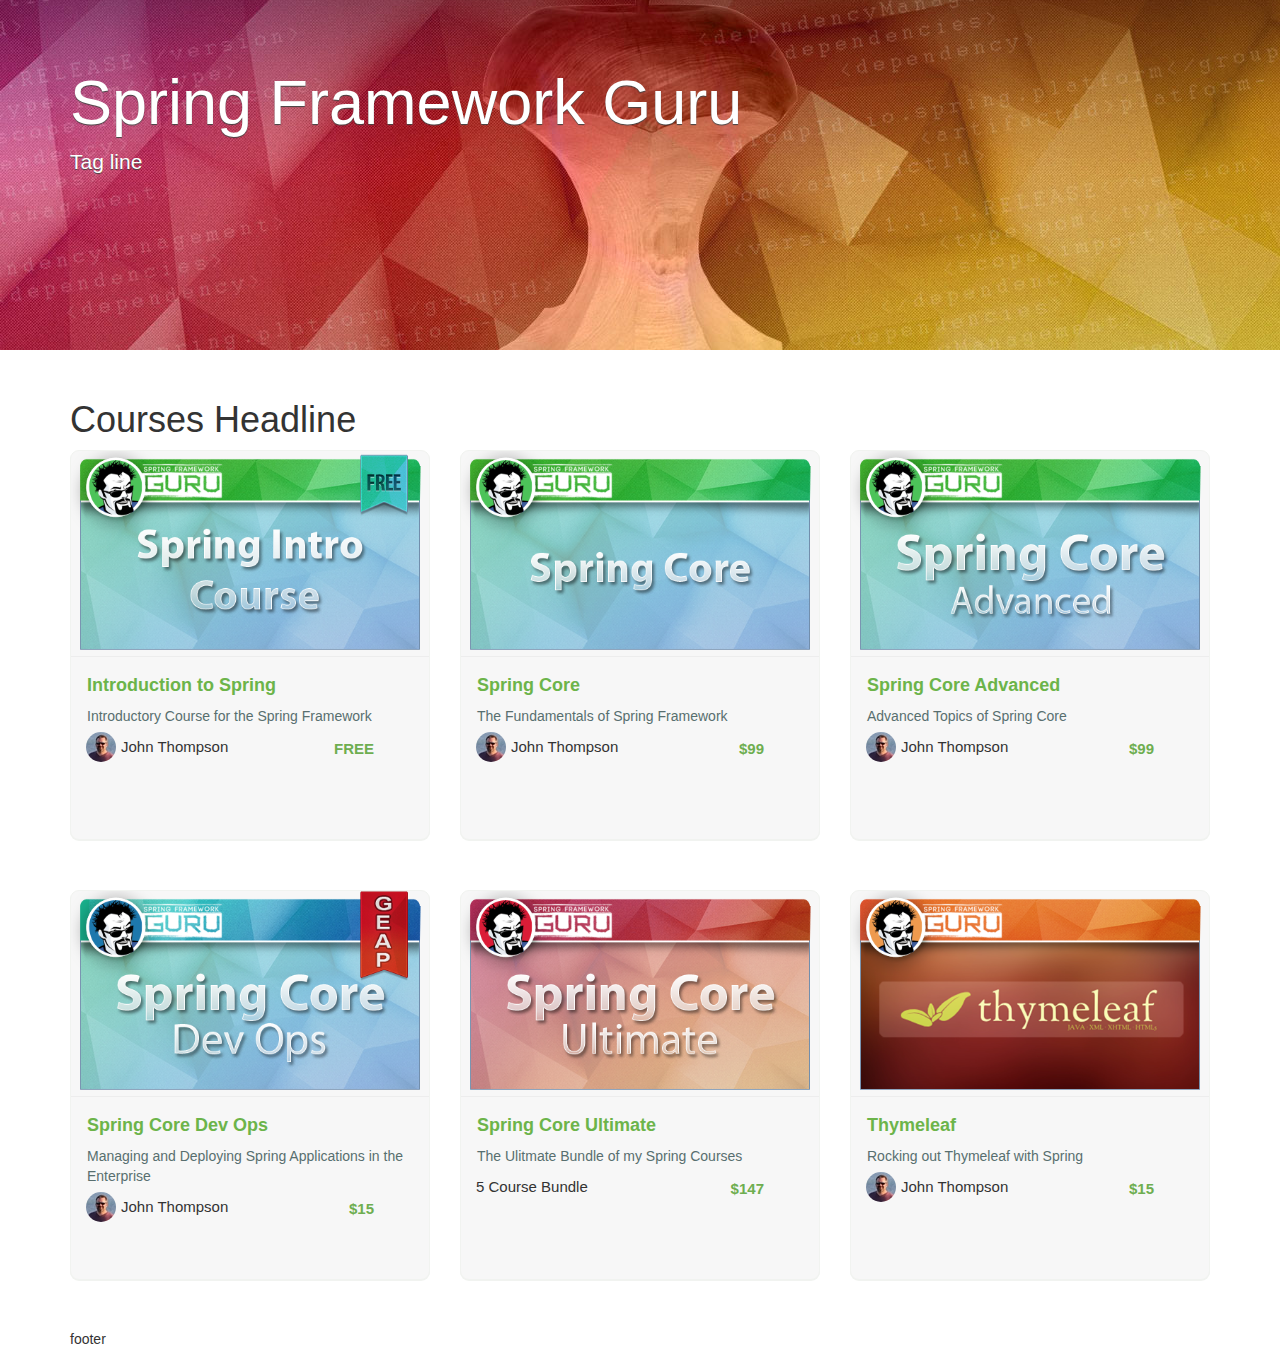
==== src/main/resources/templates/index.html @ 8985f818 "Merge 6677643a307c8cbe610aeeb23b189396ab380aef into 6b598aa19640e402125a28e694f040c9aab4ed5d" ====
<!DOCTYPE html>
<html lang="en" xmlns:th="http://www.thymeleaf.org">
<head>
    <meta charset="UTF-8"/>
    <title th:text="#{index.page.title}">Page Title</title>

    <link href="../static/css/bootstrap-3.3.4-dist/css/bootstrap.min.css" rel="stylesheet" media="screen"
          th:href="@{/css/bootstrap-3.3.4-dist/css/bootstrap.min.css}"/>

    <script src="../static/js/jquery-2.1.4.min.js"
            th:src="@{/js/jquery-2.1.4.min.js}"></script>

    <link th:href="@{/css/custom.css}" rel="stylesheet" media="screen"/>

    <style th:remove="all">
        .jumbotron {
            background: url('../static/images/SpringCoreJumbotron.jpg') no-repeat center center;
            height: 350px;
            color: white;
            text-shadow: #444 0 1px 1px;
        }

        body {
            color: #2b3636;
            font-family: "Proxima";
        }

        body {
            color: #333;
            font-family: "Helvetica Neue", Helvetica, Arial, sans-serif;
            font-size: 14px;
            line-height: 1.42857;
        }

        .row {
            margin-left: -15px;
            margin-right: -15px;
        }

        *::before, *::after {
            box-sizing: border-box;
        }

        *::before, *::after {
            box-sizing: border-box;
        }

        .view-directory .course-listing {
            background-color: rgba(255, 255, 255, 0.7);
        }

        .course-listing {
            background-color: #f7f7f7;
            border: 1px solid #f1f3f0;
            border-radius: 9px;
            box-shadow: 0 1px #f1f3f0;
            cursor: pointer;
            height: 390px;
            margin-bottom: 50px;
            padding: 0;
        }

        * {
            box-sizing: border-box;
        }

        .course-listing .course-box-image-container {
            max-height: 208px;
            overflow: hidden;
        }

        .course-listing .course-box-image-container .course-box-image {
            border-bottom: 1px solid #ededed;
            border-top-left-radius: 9px;
            border-top-right-radius: 9px;
            display: block;
            margin: auto;
            width: 100%;
        }

        img {
            vertical-align: middle;
        }

        img {
            border: 0 none;
        }

        .course-listing .course-listing-title {
            color: #6cb44a;
            font-size: 18px;
            font-weight: bold;
            line-height: 25px;
            max-height: 70px;
            overflow: hidden;
            padding: 16px 16px 4px;
        }

        .course-listing .course-listing-subtitle {
            color: #586f6f;
            font-size: 14px;
            font-weight: 200;
            max-height: 65px;
            overflow: hidden;
            padding: 5px 16px;
        }

        .course-listing .course-listing-extra-info .course-price {
            color: #6eae50 !important;
            font-size: 15px;
            font-weight: bold;
            line-height: 34px;
            padding-right: 10px;
            text-align: right;
        }

        .course-listing .course-listing-extra-info .course-author-name {
            font-size: 15px;
            font-weight: 200;
            line-height: 30px;
            max-height: 30px;
            overflow: hidden;
            padding-left: 5px;
        }

        .course-listing .course-listing-extra-info .course-bundle {
            font-size: 15px;
            font-weight: 200;
            line-height: 30px;
        }
    </style>

</head>
<body>
<div class="jumbotron" th:replace="fragments/jumbotron :: jumbotron">
    <div class="container">
        <h1>Spring Framework Guru</h1>
        <p class="lead" th:text="#{index.courses.tagline}">Tag line</p>
    </div>
</div>

<div class="container">
    <div class="row">
        <div class="col-md-12">
            <h1 th:text="#{index.courses.headline}">Courses Headline</h1>
        </div>
    </div>

    <div class="row course-list list">
        <div class='row course-list list'>
            <div th:each="product,it : ${products}">
                <div th:if="${(it.count gt 0 and it.count lt 4)}">
                    <div th:replace="fragments/productdiv :: productdiv">

                    </div>
                </div>
            </div>
        </div>
    </div>

    <div class="row course-list list">
        <div class='row course-list list'>
            <div th:each="product,it : ${products}">
                <div th:if="${(it.count gt 3 and it.count lt 7)}">
                    <div th:replace="fragments/productdiv :: productdiv">

                    </div>
                </div>
            </div>
        </div>
    </div>

    <div class="row course-list list" th:remove="all">
        <div class="col-md-4">
            <div class="course-listing">
                <div class="row">
                    <a href="product.html" th:href="@{/product/1}">
                        <div class="col-lg-12">
                            <div class="course-box-image-container">
                                <img role="presentation"
                                     src="../static/images/SpringIntroThumb.png"
                                     th:src="@{images/SpringIntroThumb.png}"
                                     class="course-box-image"/>
                            </div>
                            <div class="course-listing-title">
                                Introduction to Spring
                            </div>
                            <div class="course-listing-subtitle">
                                Introductory Course for the Spring Framework
                            </div>
                        </div>
                    </a>
                </div>
                <div class="row course-listing-extra-info col-xs-12">
                    <div class="col-xs-8">
                        <img align="left" alt="John Thompson"
                             src="../static/images/instructor_jt.jpg"
                             th:src="@{images/instructor_jt.jpg}"
                             class="img-circle"/>
                        <div class="small course-author-name">
                            John Thompson
                        </div>
                    </div>
                    <div class="col-xs-4">
                        <div class="small course-price">
                            FREE
                        </div>
                    </div>
                </div>
            </div>
        </div>
        <div class="col-md-4">
            <div class="course-listing">
                <div class="row">
                    <a data-role="course-box-link" href="product.html" th:href="@{/product/4}">
                        <div class="col-lg-12">
                            <div class="course-box-image-container">
                                <img role="presentation"
                                     src="../static/images/SpringCoreThumb.png"
                                     th:src="@{images/SpringCoreThumb.png}"
                                     class="course-box-image"/>
                            </div>
                            <div class="course-listing-title">
                                Spring Core
                            </div>
                            <div class="course-listing-subtitle">
                                The Fundamentals of Spring Framework
                            </div>
                        </div>
                    </a>
                </div>
                <div class="row course-listing-extra-info col-xs-12">
                    <div class="col-xs-8">
                        <img align="left" alt="John Thompson"
                             src="../static/images/instructor_jt.jpg"
                             th:src="@{images/instructor_jt.jpg}"
                             class="img-circle"/>
                        <div class="small course-author-name">
                            John Thompson
                        </div>
                    </div>
                    <div class="col-xs-4">
                        <div class="small course-price">
                            $99
                        </div>
                    </div>
                </div>
            </div>
        </div>
        <div class="col-md-4">
            <div class="course-listing">
                <div class="row">
                    <a data-role="course-box-link" href="product.html" th:href="@{/product/5}">
                        <div class="col-lg-12">
                            <div class="course-box-image-container">
                                <img role="presentation"
                                     src="../static/images/SpringCoreAdvancedThumb.png"
                                     th:src="@{images/SpringCoreAdvancedThumb.png}"
                                     class="course-box-image"/>
                            </div>
                            <div class="course-listing-title">
                                Spring Core Advanced
                            </div>
                            <div class="course-listing-subtitle">
                                Advanced Topics of Spring Core
                            </div>
                        </div>
                    </a>
                </div>
                <div class="row course-listing-extra-info col-xs-12">
                    <div class="col-xs-8">
                        <img align="left" alt="John Thompson"
                             src="../static/images/instructor_jt.jpg"
                             th:src="@{images/instructor_jt.jpg}"
                             class="img-circle"/>
                        <div class="small course-author-name">
                            John Thompson
                        </div>
                    </div>
                    <div class="col-xs-4">
                        <div class="small course-price">
                            $99
                        </div>
                    </div>
                </div>
            </div>
        </div>
    </div>

    <div class="row course-list list" th:remove="all">
        <div class="col-md-4">
            <div class="course-listing">
                <div class="row">
                    <a data-role="course-box-link" href="product.html" th:href="@{/product/6}">
                        <div class="col-lg-12">
                            <div class="course-box-image-container">
                                <img role="presentation"
                                     src="../static/images/SpringCoreDevOpsThumb.png"
                                     th:src="@{images/SpringCoreDevOpsThumb.png}"
                                     class="course-box-image"/>
                            </div>
                            <div class="course-listing-title">
                                Spring Core Dev Ops
                            </div>
                            <div class="course-listing-subtitle">
                                Managing and Deploying Spring Applications in the Enterprise
                            </div>
                        </div>
                    </a>
                </div>
                <div class="row course-listing-extra-info col-xs-12">
                    <div class="col-xs-8">
                        <img align="left" alt="John Thompson"
                             src="../static/images/instructor_jt.jpg"
                             th:src="@{images/instructor_jt.jpg}"
                             class="img-circle"/>
                        <div class="small course-author-name">
                            John Thompson
                        </div>

                    </div>
                    <div class="col-xs-4">
                        <div class="small course-price">
                            $15
                        </div>
                    </div>
                </div>
            </div>
        </div>
        <div class="col-md-4">
            <div class="course-listing">
                <div class="row">
                    <a data-role="course-box-link" href="product.html" th:href="@{/product/2}">
                        <div class="col-lg-12">
                            <div class="course-box-image-container">
                                <img role="presentation"
                                     src="../static/images/SpringCoreUltimateThumb.png"
                                     th:src="@{images/SpringCoreUltimateThumb.png}"
                                     class="course-box-image"/>
                            </div>
                            <div class="course-listing-title">
                                Spring Core Ultimate
                            </div>
                            <div class="course-listing-subtitle">
                                The Ulitmate Bundle of my Spring Courses
                            </div>
                        </div>
                    </a>
                </div>
                <div class="row course-listing-extra-info col-xs-12">
                    <div class="col-xs-8">
                        <div class="small course-bundle">
                            5 Course Bundle
                        </div>
                    </div>
                    <div class="col-xs-4">
                        <div class="small course-price">
                            $147
                        </div>
                    </div>
                </div>
            </div>
        </div>
        <div class="col-md-4">
            <div class="course-listing">
                <div class="row">
                    <a data-role="course-box-link" href="product.html" th:href="@{/product/3}">
                        <div class="col-lg-12">
                            <div class="course-box-image-container">
                                <img role="presentation"
                                     src="../static/images/ThymeleafThumb.png"
                                     th:src="@{images/ThymeleafThumb.png}"
                                     class="course-box-image"/>
                            </div>
                            <div class="course-listing-title">
                                Thymeleaf
                            </div>
                            <div class="course-listing-subtitle">
                                Rocking out Thymeleaf with Spring
                            </div>
                        </div>
                    </a>
                </div>
                <div class="row course-listing-extra-info col-xs-12">
                    <div class="col-xs-8">
                        <img align="left" alt="John Thompson"
                             src="../static/images/instructor_jt.jpg"
                             th:src="@{images/instructor_jt.jpg}"
                             class="img-circle"/>
                        <div class="small course-author-name">
                            John Thompson
                        </div>

                    </div>
                    <div class="col-xs-4">
                        <div class="small course-price">
                            $15
                        </div>
                    </div>
                </div>
            </div>
        </div>
    </div>
</div>

<div class="container" th:replace="fragments/footer :: footer">
    <p>footer</p>
</div>

</body>
</html>
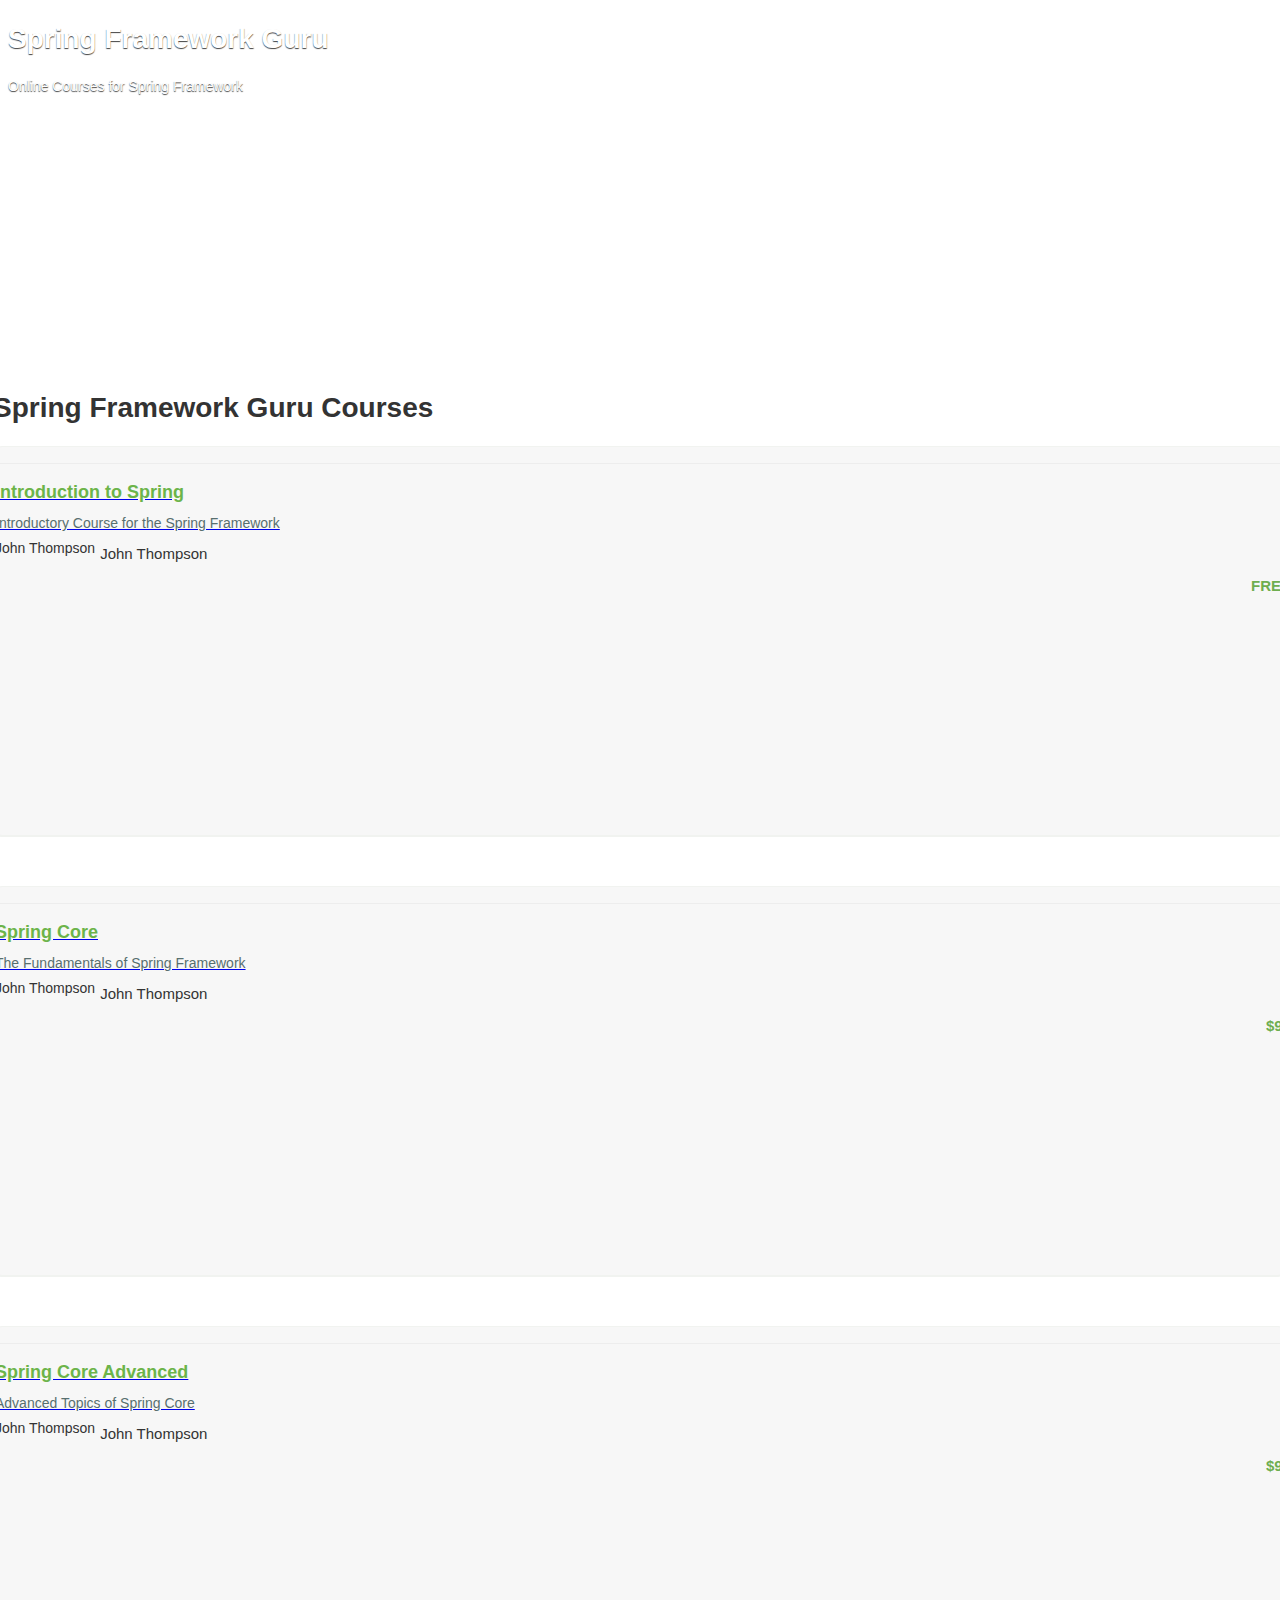
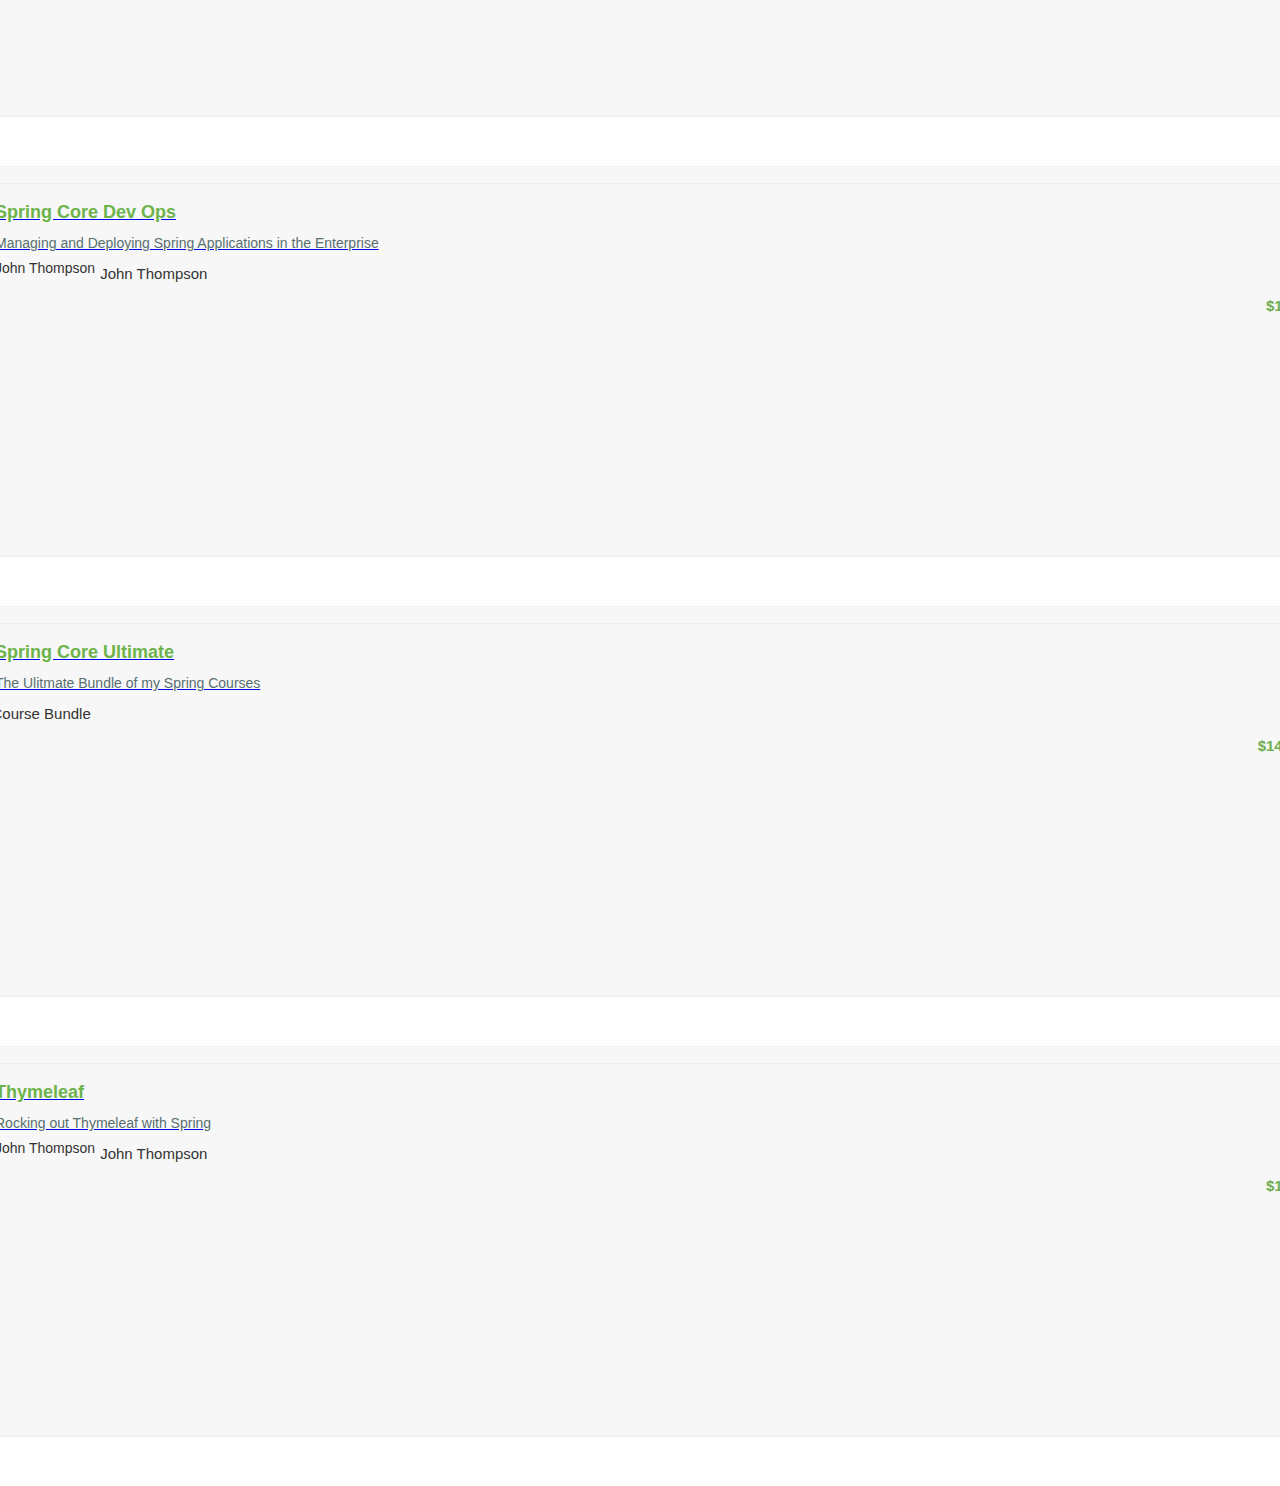
==== commit 42971403: "Merge f63d2623e8baee56db944c7fce75b05e0c2896db into 6b598aa19640e402125a28e694f040c9aab4ed5d" ====
--- a/src/main/resources/templates/index.html
+++ b/src/main/resources/templates/index.html
@@ -2,19 +2,15 @@
 <html lang="en" xmlns:th="http://www.thymeleaf.org">
 <head>
     <meta charset="UTF-8"/>
-    <title th:text="#{index.page.title}">Page Title</title>
-
-    <link href="../static/css/bootstrap-3.3.4-dist/css/bootstrap.min.css" rel="stylesheet" media="screen"
-          th:href="@{/css/bootstrap-3.3.4-dist/css/bootstrap.min.css}"/>
-
-    <script src="../static/js/jquery-2.1.4.min.js"
-            th:src="@{/js/jquery-2.1.4.min.js}"></script>
-
-    <link th:href="@{/css/custom.css}" rel="stylesheet" media="screen"/>
-
-    <style th:remove="all">
+    <title>Spring Framework Guru Courses</title>
+
+    <link href="http://cdn.jsdelivr.net/webjars/bootstrap/3.3.4/css/bootstrap.min.css" rel="stylesheet" media="screen"/>
+
+    <script src="http://cdn.jsdelivr.net/webjars/jquery/2.1.4/jquery.min.js"></script>
+
+    <style>
         .jumbotron {
-            background: url('../static/images/SpringCoreJumbotron.jpg') no-repeat center center;
+            background: url('https://d2vvqscadf4c1f.cloudfront.net/rGIBmJUAT46UuLPwXo3K_Fedora_Core_Ultimate2.jpg') no-repeat center center;
             height: 350px;
             color: white;
             text-shadow: #444 0 1px 1px;
@@ -132,171 +128,140 @@
 
 </head>
 <body>
-<div class="jumbotron" th:replace="fragments/jumbotron :: jumbotron">
+<div class="jumbotron">
     <div class="container">
         <h1>Spring Framework Guru</h1>
-        <p class="lead" th:text="#{index.courses.tagline}">Tag line</p>
+        <p class="lead">Online Courses for Spring Framework</p>
     </div>
 </div>
 
 <div class="container">
     <div class="row">
         <div class="col-md-12">
-            <h1 th:text="#{index.courses.headline}">Courses Headline</h1>
+            <h1>Spring Framework Guru Courses</h1>
         </div>
     </div>
 
     <div class="row course-list list">
-        <div class='row course-list list'>
-            <div th:each="product,it : ${products}">
-                <div th:if="${(it.count gt 0 and it.count lt 4)}">
-                    <div th:replace="fragments/productdiv :: productdiv">
-
+        <div class="col-md-4">
+            <div class="course-listing">
+                <div class="row">
+                    <a href="product.html">
+                        <div class="col-lg-12">
+                            <div class="course-box-image-container">
+                                <img role="presentation"
+                                     src="//d6xfpzo6h49n1.cloudfront.net/BXwTFNXDD4SjVt6H78-It1YgNj8=/fit-in/705x0/https://d2vvqscadf4c1f.cloudfront.net/scgeIJ9wRGGNWvK0jAld_ThumbFREE_01.png"
+                                     class="course-box-image"/>
+                            </div>
+                            <div class="course-listing-title">
+                                Introduction to Spring
+                            </div>
+                            <div class="course-listing-subtitle">
+                                Introductory Course for the Spring Framework
+                            </div>
+                        </div>
+                    </a>
+                </div>
+                <div class="row course-listing-extra-info col-xs-12">
+                    <div class="col-xs-8">
+                        <img align="left" alt="John Thompson"
+                             src="//d6xfpzo6h49n1.cloudfront.net/aIKHFbsYXBCe0wY0jwCIdITOB5k=/30x30/https://d2vvqscadf4c1f.cloudfront.net/uZC7XjnzTMyJJeq5hShi_IMG_2800square.jpg"
+                             class="img-circle"/>
+                        <div class="small course-author-name">
+                            John Thompson
+                        </div>
+                    </div>
+                    <div class="col-xs-4">
+                        <div class="small course-price">
+                            FREE
+                        </div>
+                    </div>
+                </div>
+            </div>
+        </div>
+        <div class="col-md-4">
+            <div class="course-listing">
+                <div class="row">
+                    <a data-role="course-box-link" href="product.html">
+                        <div class="col-lg-12">
+                            <div class="course-box-image-container">
+                                <img role="presentation"
+                                     src="//d6xfpzo6h49n1.cloudfront.net/xmIEDF_cDxZz4E2mLiV5N52_yPo=/fit-in/705x0/https://d2vvqscadf4c1f.cloudfront.net/YnsFJMclS5aYmtiAMSX0_ThumbSPRINcore.png"
+                                     class="course-box-image"/>
+                            </div>
+                            <div class="course-listing-title">
+                                Spring Core
+                            </div>
+                            <div class="course-listing-subtitle">
+                                The Fundamentals of Spring Framework
+                            </div>
+                        </div>
+                    </a>
+                </div>
+                <div class="row course-listing-extra-info col-xs-12">
+                    <div class="col-xs-8">
+                        <img align="left" alt="John Thompson"
+                             src="//d6xfpzo6h49n1.cloudfront.net/aIKHFbsYXBCe0wY0jwCIdITOB5k=/30x30/https://d2vvqscadf4c1f.cloudfront.net/uZC7XjnzTMyJJeq5hShi_IMG_2800square.jpg"
+                             class="img-circle"/>
+                        <div class="small course-author-name">
+                            John Thompson
+                        </div>
+                    </div>
+                    <div class="col-xs-4">
+                        <div class="small course-price">
+                            $99
+                        </div>
+                    </div>
+                </div>
+            </div>
+        </div>
+        <div class="col-md-4">
+            <div class="course-listing">
+                <div class="row">
+                    <a data-role="course-box-link" href="product.html">
+                        <div class="col-lg-12">
+                            <div class="course-box-image-container">
+                                <img role="presentation"
+                                     src="//d6xfpzo6h49n1.cloudfront.net/VcMKL8A-nGdHEgrHRy5bPuqFhtU=/fit-in/705x0/https://d2vvqscadf4c1f.cloudfront.net/fMahox0zTOW4gYkMMjmN_ThumbSPRINcoreAdv.png"
+                                     class="course-box-image"/>
+                            </div>
+                            <div class="course-listing-title">
+                                Spring Core Advanced
+                            </div>
+                            <div class="course-listing-subtitle">
+                                Advanced Topics of Spring Core
+                            </div>
+                        </div>
+                    </a>
+                </div>
+                <div class="row course-listing-extra-info col-xs-12">
+                    <div class="col-xs-8">
+                        <img align="left" alt="John Thompson"
+                             src="//d6xfpzo6h49n1.cloudfront.net/aIKHFbsYXBCe0wY0jwCIdITOB5k=/30x30/https://d2vvqscadf4c1f.cloudfront.net/uZC7XjnzTMyJJeq5hShi_IMG_2800square.jpg"
+                             class="img-circle"/>
+                        <div class="small course-author-name">
+                            John Thompson
+                        </div>
+                    </div>
+                    <div class="col-xs-4">
+                        <div class="small course-price">
+                            $99
+                        </div>
                     </div>
                 </div>
             </div>
         </div>
     </div>
 
-    <div class="row course-list list">
-        <div class='row course-list list'>
-            <div th:each="product,it : ${products}">
-                <div th:if="${(it.count gt 3 and it.count lt 7)}">
-                    <div th:replace="fragments/productdiv :: productdiv">
-
-                    </div>
-                </div>
-            </div>
-        </div>
-    </div>
-
-    <div class="row course-list list" th:remove="all">
-        <div class="col-md-4">
-            <div class="course-listing">
-                <div class="row">
-                    <a href="product.html" th:href="@{/product/1}">
-                        <div class="col-lg-12">
-                            <div class="course-box-image-container">
-                                <img role="presentation"
-                                     src="../static/images/SpringIntroThumb.png"
-                                     th:src="@{images/SpringIntroThumb.png}"
-                                     class="course-box-image"/>
-                            </div>
-                            <div class="course-listing-title">
-                                Introduction to Spring
-                            </div>
-                            <div class="course-listing-subtitle">
-                                Introductory Course for the Spring Framework
-                            </div>
-                        </div>
-                    </a>
-                </div>
-                <div class="row course-listing-extra-info col-xs-12">
-                    <div class="col-xs-8">
-                        <img align="left" alt="John Thompson"
-                             src="../static/images/instructor_jt.jpg"
-                             th:src="@{images/instructor_jt.jpg}"
-                             class="img-circle"/>
-                        <div class="small course-author-name">
-                            John Thompson
-                        </div>
-                    </div>
-                    <div class="col-xs-4">
-                        <div class="small course-price">
-                            FREE
-                        </div>
-                    </div>
-                </div>
-            </div>
-        </div>
-        <div class="col-md-4">
-            <div class="course-listing">
-                <div class="row">
-                    <a data-role="course-box-link" href="product.html" th:href="@{/product/4}">
-                        <div class="col-lg-12">
-                            <div class="course-box-image-container">
-                                <img role="presentation"
-                                     src="../static/images/SpringCoreThumb.png"
-                                     th:src="@{images/SpringCoreThumb.png}"
-                                     class="course-box-image"/>
-                            </div>
-                            <div class="course-listing-title">
-                                Spring Core
-                            </div>
-                            <div class="course-listing-subtitle">
-                                The Fundamentals of Spring Framework
-                            </div>
-                        </div>
-                    </a>
-                </div>
-                <div class="row course-listing-extra-info col-xs-12">
-                    <div class="col-xs-8">
-                        <img align="left" alt="John Thompson"
-                             src="../static/images/instructor_jt.jpg"
-                             th:src="@{images/instructor_jt.jpg}"
-                             class="img-circle"/>
-                        <div class="small course-author-name">
-                            John Thompson
-                        </div>
-                    </div>
-                    <div class="col-xs-4">
-                        <div class="small course-price">
-                            $99
-                        </div>
-                    </div>
-                </div>
-            </div>
-        </div>
-        <div class="col-md-4">
-            <div class="course-listing">
-                <div class="row">
-                    <a data-role="course-box-link" href="product.html" th:href="@{/product/5}">
-                        <div class="col-lg-12">
-                            <div class="course-box-image-container">
-                                <img role="presentation"
-                                     src="../static/images/SpringCoreAdvancedThumb.png"
-                                     th:src="@{images/SpringCoreAdvancedThumb.png}"
-                                     class="course-box-image"/>
-                            </div>
-                            <div class="course-listing-title">
-                                Spring Core Advanced
-                            </div>
-                            <div class="course-listing-subtitle">
-                                Advanced Topics of Spring Core
-                            </div>
-                        </div>
-                    </a>
-                </div>
-                <div class="row course-listing-extra-info col-xs-12">
-                    <div class="col-xs-8">
-                        <img align="left" alt="John Thompson"
-                             src="../static/images/instructor_jt.jpg"
-                             th:src="@{images/instructor_jt.jpg}"
-                             class="img-circle"/>
-                        <div class="small course-author-name">
-                            John Thompson
-                        </div>
-                    </div>
-                    <div class="col-xs-4">
-                        <div class="small course-price">
-                            $99
-                        </div>
-                    </div>
-                </div>
-            </div>
-        </div>
-    </div>
-
-    <div class="row course-list list" th:remove="all">
-        <div class="col-md-4">
-            <div class="course-listing">
-                <div class="row">
-                    <a data-role="course-box-link" href="product.html" th:href="@{/product/6}">
-                        <div class="col-lg-12">
-                            <div class="course-box-image-container">
-                                <img role="presentation"
-                                     src="../static/images/SpringCoreDevOpsThumb.png"
-                                     th:src="@{images/SpringCoreDevOpsThumb.png}"
+    <div class="row">
+        <div class="col-md-4">
+            <div class="course-listing">
+                <div class="row">
+                    <a data-role="course-box-link" href="product.html">
+                        <div class="col-lg-12">
+                            <div class="course-box-image-container">
+                                <img role="presentation"
+                                     src="//d6xfpzo6h49n1.cloudfront.net/XPW5zGBgneHuCKQx52cNcAwsuBQ=/fit-in/705x0/https://d2vvqscadf4c1f.cloudfront.net/wc9ORhpRQUataALq2ejc_ThumbSPRINcoreDevOps2.png"
                                      class="course-box-image"/>
                             </div>
                             <div class="course-listing-title">
@@ -311,8 +276,7 @@
                 <div class="row course-listing-extra-info col-xs-12">
                     <div class="col-xs-8">
                         <img align="left" alt="John Thompson"
-                             src="../static/images/instructor_jt.jpg"
-                             th:src="@{images/instructor_jt.jpg}"
+                             src="//d6xfpzo6h49n1.cloudfront.net/aIKHFbsYXBCe0wY0jwCIdITOB5k=/30x30/https://d2vvqscadf4c1f.cloudfront.net/uZC7XjnzTMyJJeq5hShi_IMG_2800square.jpg"
                              class="img-circle"/>
                         <div class="small course-author-name">
                             John Thompson
@@ -330,12 +294,11 @@
         <div class="col-md-4">
             <div class="course-listing">
                 <div class="row">
-                    <a data-role="course-box-link" href="product.html" th:href="@{/product/2}">
-                        <div class="col-lg-12">
-                            <div class="course-box-image-container">
-                                <img role="presentation"
-                                     src="../static/images/SpringCoreUltimateThumb.png"
-                                     th:src="@{images/SpringCoreUltimateThumb.png}"
+                    <a data-role="course-box-link" href="product.html">
+                        <div class="col-lg-12">
+                            <div class="course-box-image-container">
+                                <img role="presentation"
+                                     src="//d6xfpzo6h49n1.cloudfront.net/iM6y2WkaU8PWBuGAHtA3OKqT-4A=/fit-in/705x0/https://d2vvqscadf4c1f.cloudfront.net/DkBQKd4WQxWTCLnFwJCR_ThumbSPRINcoreUltimate.png"
                                      class="course-box-image"/>
                             </div>
                             <div class="course-listing-title">
@@ -364,12 +327,11 @@
         <div class="col-md-4">
             <div class="course-listing">
                 <div class="row">
-                    <a data-role="course-box-link" href="product.html" th:href="@{/product/3}">
-                        <div class="col-lg-12">
-                            <div class="course-box-image-container">
-                                <img role="presentation"
-                                     src="../static/images/ThymeleafThumb.png"
-                                     th:src="@{images/ThymeleafThumb.png}"
+                    <a data-role="course-box-link" href="product.html">
+                        <div class="col-lg-12">
+                            <div class="course-box-image-container">
+                                <img role="presentation"
+                                     src="//d6xfpzo6h49n1.cloudfront.net/wH-V7RfYswB8Q95LIdGzx-QLxKk=/fit-in/705x0/https://d2vvqscadf4c1f.cloudfront.net/J8mqML4lQRmUmM4gdCW0_Thumb_Thymeleaf.png"
                                      class="course-box-image"/>
                             </div>
                             <div class="course-listing-title">
@@ -384,8 +346,7 @@
                 <div class="row course-listing-extra-info col-xs-12">
                     <div class="col-xs-8">
                         <img align="left" alt="John Thompson"
-                             src="../static/images/instructor_jt.jpg"
-                             th:src="@{images/instructor_jt.jpg}"
+                             src="//d6xfpzo6h49n1.cloudfront.net/aIKHFbsYXBCe0wY0jwCIdITOB5k=/30x30/https://d2vvqscadf4c1f.cloudfront.net/uZC7XjnzTMyJJeq5hShi_IMG_2800square.jpg"
                              class="img-circle"/>
                         <div class="small course-author-name">
                             John Thompson
@@ -403,9 +364,5 @@
     </div>
 </div>
 
-<div class="container" th:replace="fragments/footer :: footer">
-    <p>footer</p>
-</div>
-
 </body>
 </html>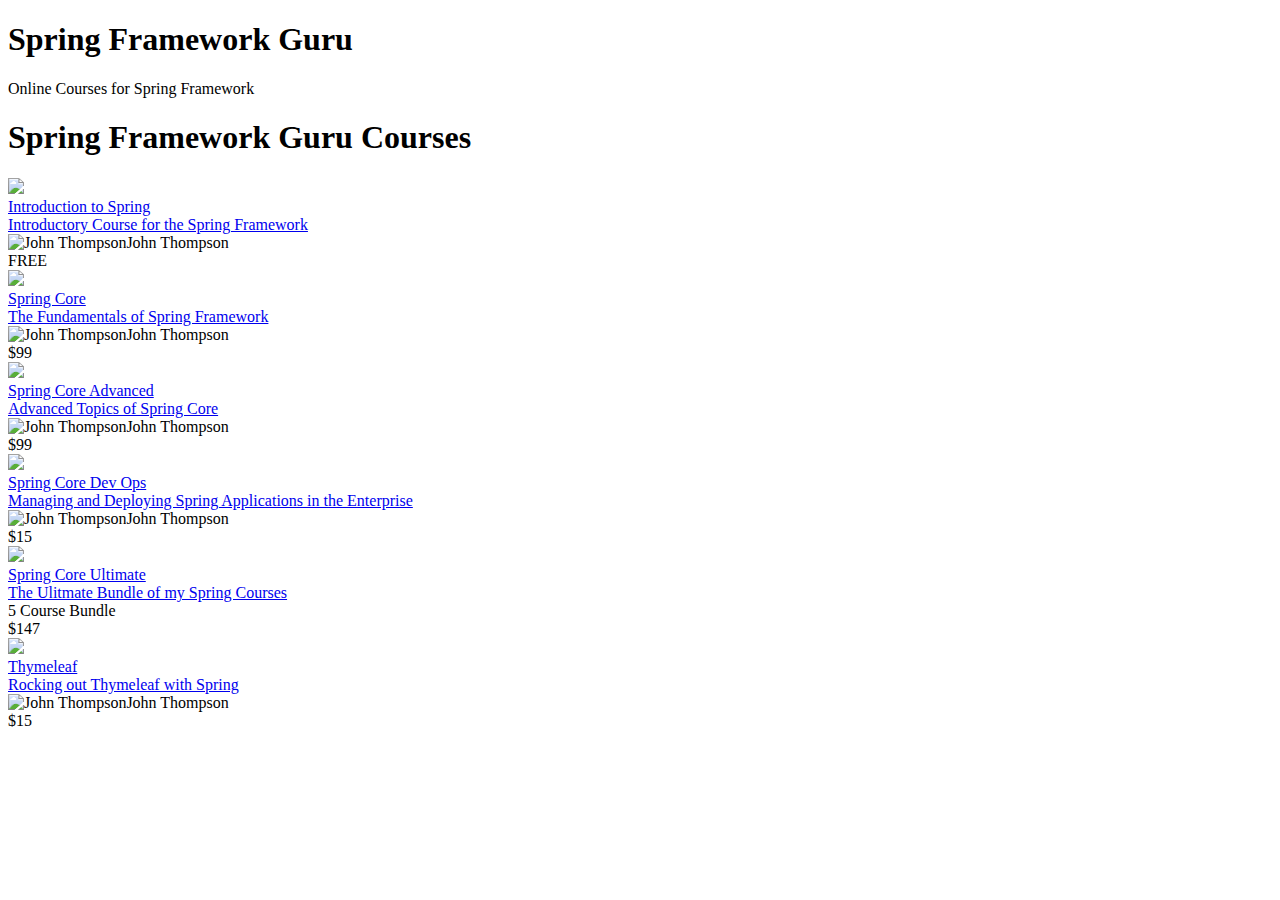
==== commit e4aac124: "Merge remote-tracking branch 'origin/add-html-index-page' into feature/init-project" ====
--- a/src/main/resources/templates/index.html
+++ b/src/main/resources/templates/index.html
@@ -1,130 +1,10 @@
 <!DOCTYPE html>
 <html lang="en" xmlns:th="http://www.thymeleaf.org">
 <head>
-    <meta charset="UTF-8"/>
-    <title>Spring Framework Guru Courses</title>
-
-    <link href="http://cdn.jsdelivr.net/webjars/bootstrap/3.3.4/css/bootstrap.min.css" rel="stylesheet" media="screen"/>
-
-    <script src="http://cdn.jsdelivr.net/webjars/jquery/2.1.4/jquery.min.js"></script>
-
-    <style>
-        .jumbotron {
-            background: url('https://d2vvqscadf4c1f.cloudfront.net/rGIBmJUAT46UuLPwXo3K_Fedora_Core_Ultimate2.jpg') no-repeat center center;
-            height: 350px;
-            color: white;
-            text-shadow: #444 0 1px 1px;
-        }
-
-        body {
-            color: #2b3636;
-            font-family: "Proxima";
-        }
-
-        body {
-            color: #333;
-            font-family: "Helvetica Neue", Helvetica, Arial, sans-serif;
-            font-size: 14px;
-            line-height: 1.42857;
-        }
-
-        .row {
-            margin-left: -15px;
-            margin-right: -15px;
-        }
-
-        *::before, *::after {
-            box-sizing: border-box;
-        }
-
-        *::before, *::after {
-            box-sizing: border-box;
-        }
-
-        .view-directory .course-listing {
-            background-color: rgba(255, 255, 255, 0.7);
-        }
-
-        .course-listing {
-            background-color: #f7f7f7;
-            border: 1px solid #f1f3f0;
-            border-radius: 9px;
-            box-shadow: 0 1px #f1f3f0;
-            cursor: pointer;
-            height: 390px;
-            margin-bottom: 50px;
-            padding: 0;
-        }
-
-        * {
-            box-sizing: border-box;
-        }
-
-        .course-listing .course-box-image-container {
-            max-height: 208px;
-            overflow: hidden;
-        }
-
-        .course-listing .course-box-image-container .course-box-image {
-            border-bottom: 1px solid #ededed;
-            border-top-left-radius: 9px;
-            border-top-right-radius: 9px;
-            display: block;
-            margin: auto;
-            width: 100%;
-        }
-
-        img {
-            vertical-align: middle;
-        }
-
-        img {
-            border: 0 none;
-        }
-
-        .course-listing .course-listing-title {
-            color: #6cb44a;
-            font-size: 18px;
-            font-weight: bold;
-            line-height: 25px;
-            max-height: 70px;
-            overflow: hidden;
-            padding: 16px 16px 4px;
-        }
-
-        .course-listing .course-listing-subtitle {
-            color: #586f6f;
-            font-size: 14px;
-            font-weight: 200;
-            max-height: 65px;
-            overflow: hidden;
-            padding: 5px 16px;
-        }
-
-        .course-listing .course-listing-extra-info .course-price {
-            color: #6eae50 !important;
-            font-size: 15px;
-            font-weight: bold;
-            line-height: 34px;
-            padding-right: 10px;
-            text-align: right;
-        }
-
-        .course-listing .course-listing-extra-info .course-author-name {
-            font-size: 15px;
-            font-weight: 200;
-            line-height: 30px;
-            max-height: 30px;
-            overflow: hidden;
-            padding-left: 5px;
-        }
-
-        .course-listing .course-listing-extra-info .course-bundle {
-            font-size: 15px;
-            font-weight: 200;
-            line-height: 30px;
-        }
-    </style>
+    <meta charset="UTF-8">
+    <title>Title</title>
+
+    <link th:href="@{/css/bootstrap.css}" rel="stylesheet"/>
 
 </head>
 <body>
@@ -146,12 +26,12 @@
         <div class="col-md-4">
             <div class="course-listing">
                 <div class="row">
-                    <a href="product.html">
+                    <a href="/courses/introduction-to-spring">
                         <div class="col-lg-12">
                             <div class="course-box-image-container">
                                 <img role="presentation"
                                      src="//d6xfpzo6h49n1.cloudfront.net/BXwTFNXDD4SjVt6H78-It1YgNj8=/fit-in/705x0/https://d2vvqscadf4c1f.cloudfront.net/scgeIJ9wRGGNWvK0jAld_ThumbFREE_01.png"
-                                     class="course-box-image"/>
+                                     class="course-box-image">
                             </div>
                             <div class="course-listing-title">
                                 Introduction to Spring
@@ -166,7 +46,7 @@
                     <div class="col-xs-8">
                         <img align="left" alt="John Thompson"
                              src="//d6xfpzo6h49n1.cloudfront.net/aIKHFbsYXBCe0wY0jwCIdITOB5k=/30x30/https://d2vvqscadf4c1f.cloudfront.net/uZC7XjnzTMyJJeq5hShi_IMG_2800square.jpg"
-                             class="img-circle"/>
+                             class="img-circle">
                         <div class="small course-author-name">
                             John Thompson
                         </div>
@@ -182,12 +62,12 @@
         <div class="col-md-4">
             <div class="course-listing">
                 <div class="row">
-                    <a data-role="course-box-link" href="product.html">
+                    <a data-role="course-box-link" href="/courses/spring-core">
                         <div class="col-lg-12">
                             <div class="course-box-image-container">
                                 <img role="presentation"
                                      src="//d6xfpzo6h49n1.cloudfront.net/xmIEDF_cDxZz4E2mLiV5N52_yPo=/fit-in/705x0/https://d2vvqscadf4c1f.cloudfront.net/YnsFJMclS5aYmtiAMSX0_ThumbSPRINcore.png"
-                                     class="course-box-image"/>
+                                     class="course-box-image">
                             </div>
                             <div class="course-listing-title">
                                 Spring Core
@@ -202,7 +82,7 @@
                     <div class="col-xs-8">
                         <img align="left" alt="John Thompson"
                              src="//d6xfpzo6h49n1.cloudfront.net/aIKHFbsYXBCe0wY0jwCIdITOB5k=/30x30/https://d2vvqscadf4c1f.cloudfront.net/uZC7XjnzTMyJJeq5hShi_IMG_2800square.jpg"
-                             class="img-circle"/>
+                             class="img-circle">
                         <div class="small course-author-name">
                             John Thompson
                         </div>
@@ -218,12 +98,12 @@
         <div class="col-md-4">
             <div class="course-listing">
                 <div class="row">
-                    <a data-role="course-box-link" href="product.html">
+                    <a data-role="course-box-link" href="/courses/spring-core-advanced">
                         <div class="col-lg-12">
                             <div class="course-box-image-container">
                                 <img role="presentation"
                                      src="//d6xfpzo6h49n1.cloudfront.net/VcMKL8A-nGdHEgrHRy5bPuqFhtU=/fit-in/705x0/https://d2vvqscadf4c1f.cloudfront.net/fMahox0zTOW4gYkMMjmN_ThumbSPRINcoreAdv.png"
-                                     class="course-box-image"/>
+                                     class="course-box-image">
                             </div>
                             <div class="course-listing-title">
                                 Spring Core Advanced
@@ -238,7 +118,7 @@
                     <div class="col-xs-8">
                         <img align="left" alt="John Thompson"
                              src="//d6xfpzo6h49n1.cloudfront.net/aIKHFbsYXBCe0wY0jwCIdITOB5k=/30x30/https://d2vvqscadf4c1f.cloudfront.net/uZC7XjnzTMyJJeq5hShi_IMG_2800square.jpg"
-                             class="img-circle"/>
+                             class="img-circle">
                         <div class="small course-author-name">
                             John Thompson
                         </div>
@@ -257,12 +137,12 @@
         <div class="col-md-4">
             <div class="course-listing">
                 <div class="row">
-                    <a data-role="course-box-link" href="product.html">
+                    <a data-role="course-box-link" href="/courses/spring-core-dev-ops">
                         <div class="col-lg-12">
                             <div class="course-box-image-container">
                                 <img role="presentation"
                                      src="//d6xfpzo6h49n1.cloudfront.net/XPW5zGBgneHuCKQx52cNcAwsuBQ=/fit-in/705x0/https://d2vvqscadf4c1f.cloudfront.net/wc9ORhpRQUataALq2ejc_ThumbSPRINcoreDevOps2.png"
-                                     class="course-box-image"/>
+                                     class="course-box-image">
                             </div>
                             <div class="course-listing-title">
                                 Spring Core Dev Ops
@@ -277,7 +157,7 @@
                     <div class="col-xs-8">
                         <img align="left" alt="John Thompson"
                              src="//d6xfpzo6h49n1.cloudfront.net/aIKHFbsYXBCe0wY0jwCIdITOB5k=/30x30/https://d2vvqscadf4c1f.cloudfront.net/uZC7XjnzTMyJJeq5hShi_IMG_2800square.jpg"
-                             class="img-circle"/>
+                             class="img-circle">
                         <div class="small course-author-name">
                             John Thompson
                         </div>
@@ -294,12 +174,12 @@
         <div class="col-md-4">
             <div class="course-listing">
                 <div class="row">
-                    <a data-role="course-box-link" href="product.html">
+                    <a data-role="course-box-link" href="/courses/spring-core-ultimate">
                         <div class="col-lg-12">
                             <div class="course-box-image-container">
                                 <img role="presentation"
                                      src="//d6xfpzo6h49n1.cloudfront.net/iM6y2WkaU8PWBuGAHtA3OKqT-4A=/fit-in/705x0/https://d2vvqscadf4c1f.cloudfront.net/DkBQKd4WQxWTCLnFwJCR_ThumbSPRINcoreUltimate.png"
-                                     class="course-box-image"/>
+                                     class="course-box-image">
                             </div>
                             <div class="course-listing-title">
                                 Spring Core Ultimate
@@ -327,12 +207,12 @@
         <div class="col-md-4">
             <div class="course-listing">
                 <div class="row">
-                    <a data-role="course-box-link" href="product.html">
+                    <a data-role="course-box-link" href="/courses/thymeleaf">
                         <div class="col-lg-12">
                             <div class="course-box-image-container">
                                 <img role="presentation"
                                      src="//d6xfpzo6h49n1.cloudfront.net/wH-V7RfYswB8Q95LIdGzx-QLxKk=/fit-in/705x0/https://d2vvqscadf4c1f.cloudfront.net/J8mqML4lQRmUmM4gdCW0_Thumb_Thymeleaf.png"
-                                     class="course-box-image"/>
+                                     class="course-box-image">
                             </div>
                             <div class="course-listing-title">
                                 Thymeleaf
@@ -347,7 +227,7 @@
                     <div class="col-xs-8">
                         <img align="left" alt="John Thompson"
                              src="//d6xfpzo6h49n1.cloudfront.net/aIKHFbsYXBCe0wY0jwCIdITOB5k=/30x30/https://d2vvqscadf4c1f.cloudfront.net/uZC7XjnzTMyJJeq5hShi_IMG_2800square.jpg"
-                             class="img-circle"/>
+                             class="img-circle">
                         <div class="small course-author-name">
                             John Thompson
                         </div>
@@ -364,5 +244,7 @@
     </div>
 </div>
 
+
+    <script th:src="@{/js/bootstrap.bundle.js}"></script>
 </body>
 </html>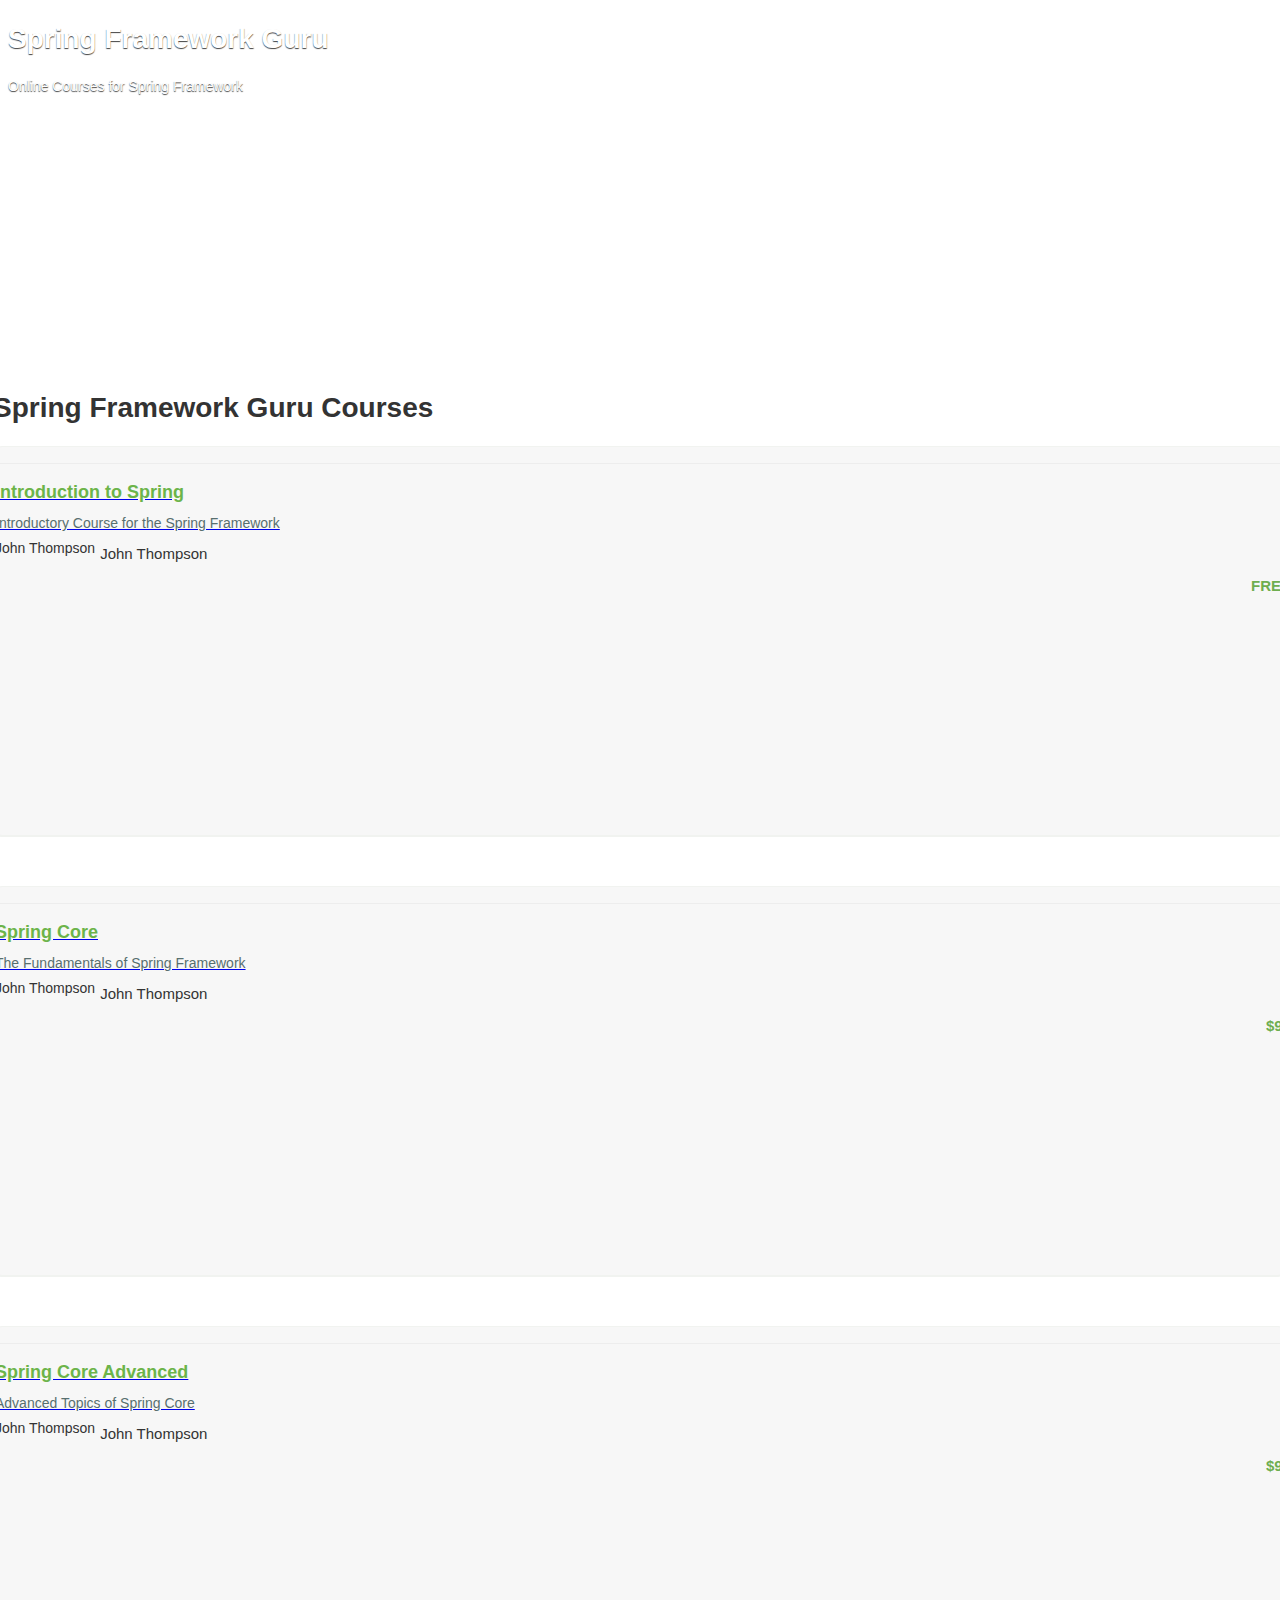
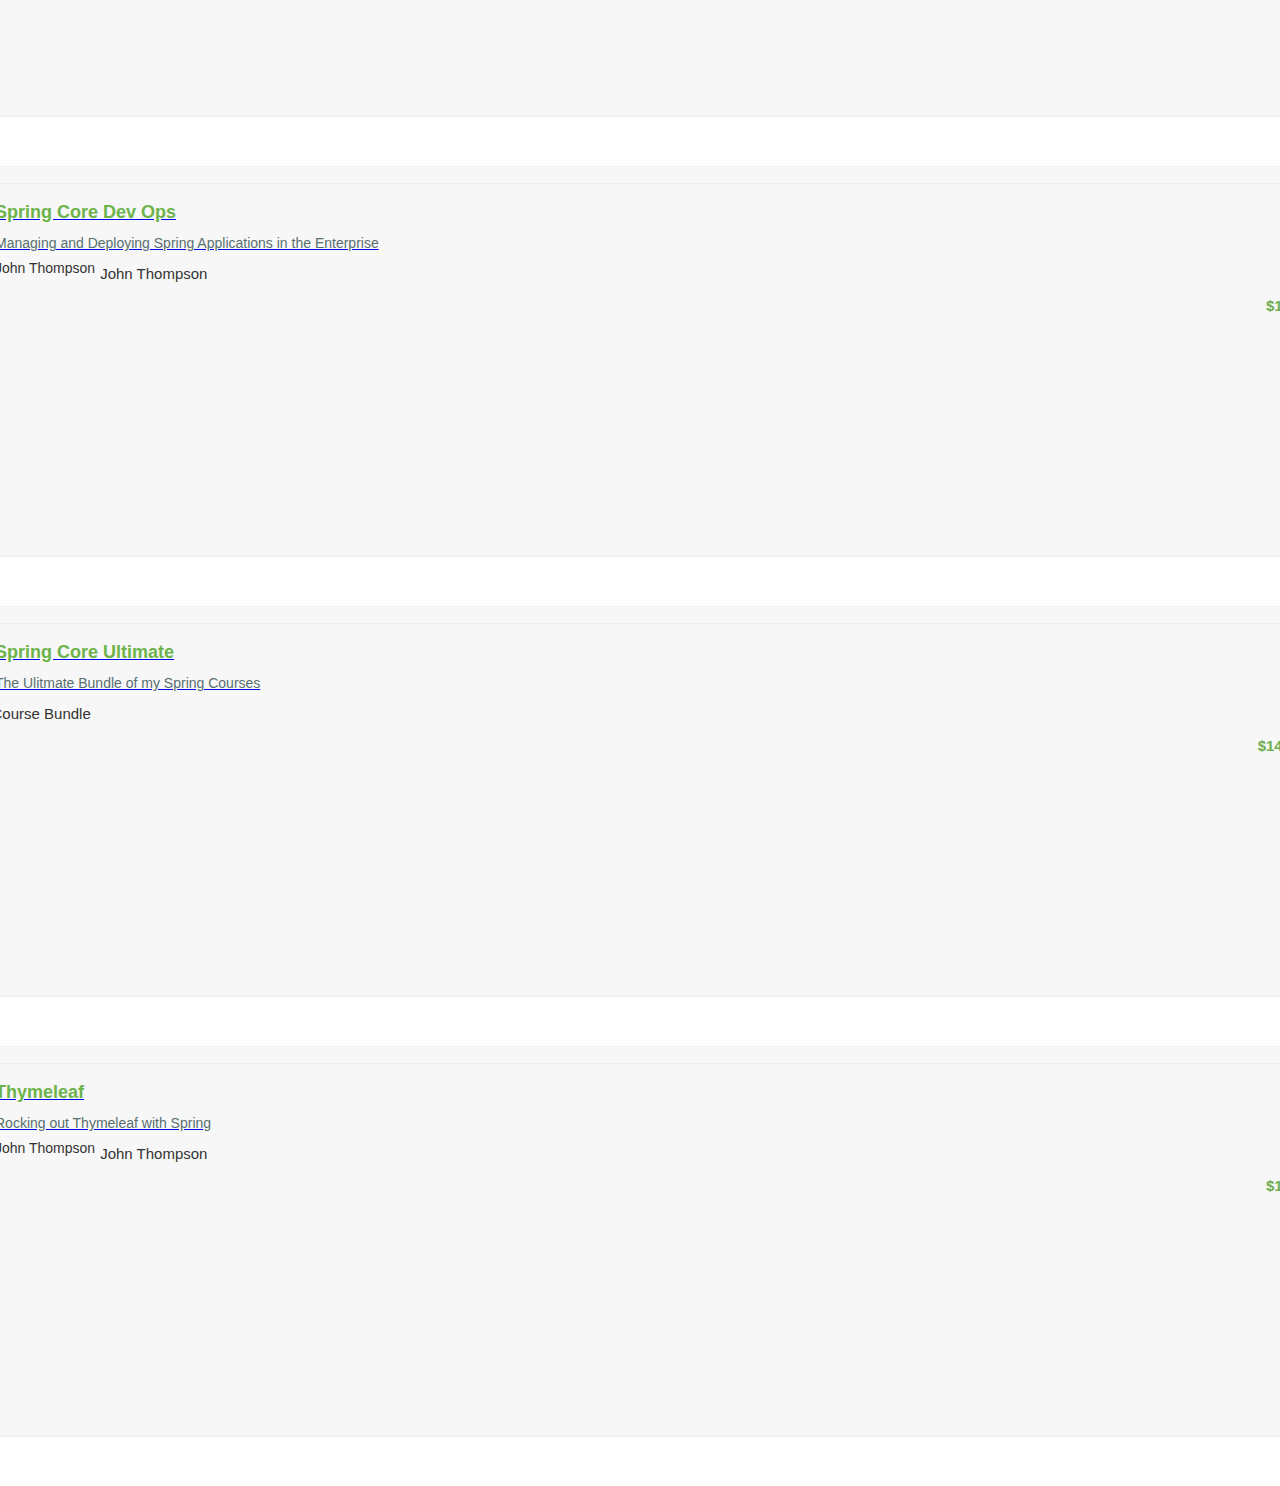
==== commit e5e3fa4e: "Change to bootstrap 3 and use tag to change reference" ====
--- a/src/main/resources/templates/index.html
+++ b/src/main/resources/templates/index.html
@@ -1,11 +1,134 @@
 <!DOCTYPE html>
 <html lang="en" xmlns:th="http://www.thymeleaf.org">
 <head>
-    <meta charset="UTF-8">
-    <title>Title</title>
-
-    <link th:href="@{/css/bootstrap.css}" rel="stylesheet"/>
-
+    <meta charset="UTF-8"/>
+    <title>Spring Framework Guru Courses</title>
+
+    <link th:href="@{/css/bootstrap.css}" rel="stylesheet" media="screen"
+          th:href="@{/css/bootstrap-3.3.4-dist/css/bootstrap.min.css}"/>
+
+    <script src="http://cdn.jsdelivr.net/webjars/jquery/2.1.4/jquery.min.js"
+            th:src="@{/js/jquery-2.1.4.min.js}"></script>
+
+    <link th:href="@{/css/custom.css}" rel="stylesheet" media="screen"/>
+
+    <style th:remove="all">
+        .jumbotron {
+            background: url('https://d2vvqscadf4c1f.cloudfront.net/rGIBmJUAT46UuLPwXo3K_Fedora_Core_Ultimate2.jpg') no-repeat center center;
+            height: 350px;
+            color: white;
+            text-shadow: #444 0 1px 1px;
+        }
+
+        body {
+            color: #2b3636;
+            font-family: "Proxima";
+        }
+
+        body {
+            color: #333;
+            font-family: "Helvetica Neue", Helvetica, Arial, sans-serif;
+            font-size: 14px;
+            line-height: 1.42857;
+        }
+
+        .row {
+            margin-left: -15px;
+            margin-right: -15px;
+        }
+
+        *::before, *::after {
+            box-sizing: border-box;
+        }
+
+        *::before, *::after {
+            box-sizing: border-box;
+        }
+
+        .view-directory .course-listing {
+            background-color: rgba(255, 255, 255, 0.7);
+        }
+
+        .course-listing {
+            background-color: #f7f7f7;
+            border: 1px solid #f1f3f0;
+            border-radius: 9px;
+            box-shadow: 0 1px #f1f3f0;
+            cursor: pointer;
+            height: 390px;
+            margin-bottom: 50px;
+            padding: 0;
+        }
+
+        * {
+            box-sizing: border-box;
+        }
+
+        .course-listing .course-box-image-container {
+            max-height: 208px;
+            overflow: hidden;
+        }
+
+        .course-listing .course-box-image-container .course-box-image {
+            border-bottom: 1px solid #ededed;
+            border-top-left-radius: 9px;
+            border-top-right-radius: 9px;
+            display: block;
+            margin: auto;
+            width: 100%;
+        }
+
+        img {
+            vertical-align: middle;
+        }
+
+        img {
+            border: 0 none;
+        }
+
+        .course-listing .course-listing-title {
+            color: #6cb44a;
+            font-size: 18px;
+            font-weight: bold;
+            line-height: 25px;
+            max-height: 70px;
+            overflow: hidden;
+            padding: 16px 16px 4px;
+        }
+
+        .course-listing .course-listing-subtitle {
+            color: #586f6f;
+            font-size: 14px;
+            font-weight: 200;
+            max-height: 65px;
+            overflow: hidden;
+            padding: 5px 16px;
+        }
+
+        .course-listing .course-listing-extra-info .course-price {
+            color: #6eae50 !important;
+            font-size: 15px;
+            font-weight: bold;
+            line-height: 34px;
+            padding-right: 10px;
+            text-align: right;
+        }
+
+        .course-listing .course-listing-extra-info .course-author-name {
+            font-size: 15px;
+            font-weight: 200;
+            line-height: 30px;
+            max-height: 30px;
+            overflow: hidden;
+            padding-left: 5px;
+        }
+
+        .course-listing .course-listing-extra-info .course-bundle {
+            font-size: 15px;
+            font-weight: 200;
+            line-height: 30px;
+        }
+    </style>
 </head>
 <body>
 <div class="jumbotron">
@@ -26,12 +149,12 @@
         <div class="col-md-4">
             <div class="course-listing">
                 <div class="row">
-                    <a href="/courses/introduction-to-spring">
+                    <a href="product.html">
                         <div class="col-lg-12">
                             <div class="course-box-image-container">
                                 <img role="presentation"
                                      src="//d6xfpzo6h49n1.cloudfront.net/BXwTFNXDD4SjVt6H78-It1YgNj8=/fit-in/705x0/https://d2vvqscadf4c1f.cloudfront.net/scgeIJ9wRGGNWvK0jAld_ThumbFREE_01.png"
-                                     class="course-box-image">
+                                     class="course-box-image"/>
                             </div>
                             <div class="course-listing-title">
                                 Introduction to Spring
@@ -46,7 +169,7 @@
                     <div class="col-xs-8">
                         <img align="left" alt="John Thompson"
                              src="//d6xfpzo6h49n1.cloudfront.net/aIKHFbsYXBCe0wY0jwCIdITOB5k=/30x30/https://d2vvqscadf4c1f.cloudfront.net/uZC7XjnzTMyJJeq5hShi_IMG_2800square.jpg"
-                             class="img-circle">
+                             class="img-circle"/>
                         <div class="small course-author-name">
                             John Thompson
                         </div>
@@ -62,12 +185,12 @@
         <div class="col-md-4">
             <div class="course-listing">
                 <div class="row">
-                    <a data-role="course-box-link" href="/courses/spring-core">
+                    <a data-role="course-box-link" href="product.html">
                         <div class="col-lg-12">
                             <div class="course-box-image-container">
                                 <img role="presentation"
                                      src="//d6xfpzo6h49n1.cloudfront.net/xmIEDF_cDxZz4E2mLiV5N52_yPo=/fit-in/705x0/https://d2vvqscadf4c1f.cloudfront.net/YnsFJMclS5aYmtiAMSX0_ThumbSPRINcore.png"
-                                     class="course-box-image">
+                                     class="course-box-image"/>
                             </div>
                             <div class="course-listing-title">
                                 Spring Core
@@ -82,7 +205,7 @@
                     <div class="col-xs-8">
                         <img align="left" alt="John Thompson"
                              src="//d6xfpzo6h49n1.cloudfront.net/aIKHFbsYXBCe0wY0jwCIdITOB5k=/30x30/https://d2vvqscadf4c1f.cloudfront.net/uZC7XjnzTMyJJeq5hShi_IMG_2800square.jpg"
-                             class="img-circle">
+                             class="img-circle"/>
                         <div class="small course-author-name">
                             John Thompson
                         </div>
@@ -98,12 +221,12 @@
         <div class="col-md-4">
             <div class="course-listing">
                 <div class="row">
-                    <a data-role="course-box-link" href="/courses/spring-core-advanced">
+                    <a data-role="course-box-link" href="product.html">
                         <div class="col-lg-12">
                             <div class="course-box-image-container">
                                 <img role="presentation"
                                      src="//d6xfpzo6h49n1.cloudfront.net/VcMKL8A-nGdHEgrHRy5bPuqFhtU=/fit-in/705x0/https://d2vvqscadf4c1f.cloudfront.net/fMahox0zTOW4gYkMMjmN_ThumbSPRINcoreAdv.png"
-                                     class="course-box-image">
+                                     class="course-box-image"/>
                             </div>
                             <div class="course-listing-title">
                                 Spring Core Advanced
@@ -118,7 +241,7 @@
                     <div class="col-xs-8">
                         <img align="left" alt="John Thompson"
                              src="//d6xfpzo6h49n1.cloudfront.net/aIKHFbsYXBCe0wY0jwCIdITOB5k=/30x30/https://d2vvqscadf4c1f.cloudfront.net/uZC7XjnzTMyJJeq5hShi_IMG_2800square.jpg"
-                             class="img-circle">
+                             class="img-circle"/>
                         <div class="small course-author-name">
                             John Thompson
                         </div>
@@ -137,12 +260,12 @@
         <div class="col-md-4">
             <div class="course-listing">
                 <div class="row">
-                    <a data-role="course-box-link" href="/courses/spring-core-dev-ops">
+                    <a data-role="course-box-link" href="product.html">
                         <div class="col-lg-12">
                             <div class="course-box-image-container">
                                 <img role="presentation"
                                      src="//d6xfpzo6h49n1.cloudfront.net/XPW5zGBgneHuCKQx52cNcAwsuBQ=/fit-in/705x0/https://d2vvqscadf4c1f.cloudfront.net/wc9ORhpRQUataALq2ejc_ThumbSPRINcoreDevOps2.png"
-                                     class="course-box-image">
+                                     class="course-box-image"/>
                             </div>
                             <div class="course-listing-title">
                                 Spring Core Dev Ops
@@ -157,7 +280,7 @@
                     <div class="col-xs-8">
                         <img align="left" alt="John Thompson"
                              src="//d6xfpzo6h49n1.cloudfront.net/aIKHFbsYXBCe0wY0jwCIdITOB5k=/30x30/https://d2vvqscadf4c1f.cloudfront.net/uZC7XjnzTMyJJeq5hShi_IMG_2800square.jpg"
-                             class="img-circle">
+                             class="img-circle"/>
                         <div class="small course-author-name">
                             John Thompson
                         </div>
@@ -174,12 +297,12 @@
         <div class="col-md-4">
             <div class="course-listing">
                 <div class="row">
-                    <a data-role="course-box-link" href="/courses/spring-core-ultimate">
+                    <a data-role="course-box-link" href="product.html">
                         <div class="col-lg-12">
                             <div class="course-box-image-container">
                                 <img role="presentation"
                                      src="//d6xfpzo6h49n1.cloudfront.net/iM6y2WkaU8PWBuGAHtA3OKqT-4A=/fit-in/705x0/https://d2vvqscadf4c1f.cloudfront.net/DkBQKd4WQxWTCLnFwJCR_ThumbSPRINcoreUltimate.png"
-                                     class="course-box-image">
+                                     class="course-box-image"/>
                             </div>
                             <div class="course-listing-title">
                                 Spring Core Ultimate
@@ -207,12 +330,12 @@
         <div class="col-md-4">
             <div class="course-listing">
                 <div class="row">
-                    <a data-role="course-box-link" href="/courses/thymeleaf">
+                    <a data-role="course-box-link" href="product.html">
                         <div class="col-lg-12">
                             <div class="course-box-image-container">
                                 <img role="presentation"
                                      src="//d6xfpzo6h49n1.cloudfront.net/wH-V7RfYswB8Q95LIdGzx-QLxKk=/fit-in/705x0/https://d2vvqscadf4c1f.cloudfront.net/J8mqML4lQRmUmM4gdCW0_Thumb_Thymeleaf.png"
-                                     class="course-box-image">
+                                     class="course-box-image"/>
                             </div>
                             <div class="course-listing-title">
                                 Thymeleaf
@@ -227,7 +350,7 @@
                     <div class="col-xs-8">
                         <img align="left" alt="John Thompson"
                              src="//d6xfpzo6h49n1.cloudfront.net/aIKHFbsYXBCe0wY0jwCIdITOB5k=/30x30/https://d2vvqscadf4c1f.cloudfront.net/uZC7XjnzTMyJJeq5hShi_IMG_2800square.jpg"
-                             class="img-circle">
+                             class="img-circle"/>
                         <div class="small course-author-name">
                             John Thompson
                         </div>
@@ -245,6 +368,6 @@
 </div>
 
 
-    <script th:src="@{/js/bootstrap.bundle.js}"></script>
+    <!--script th:src="@{/js/bootstrap.bundle.js}"></script-->
 </body>
 </html>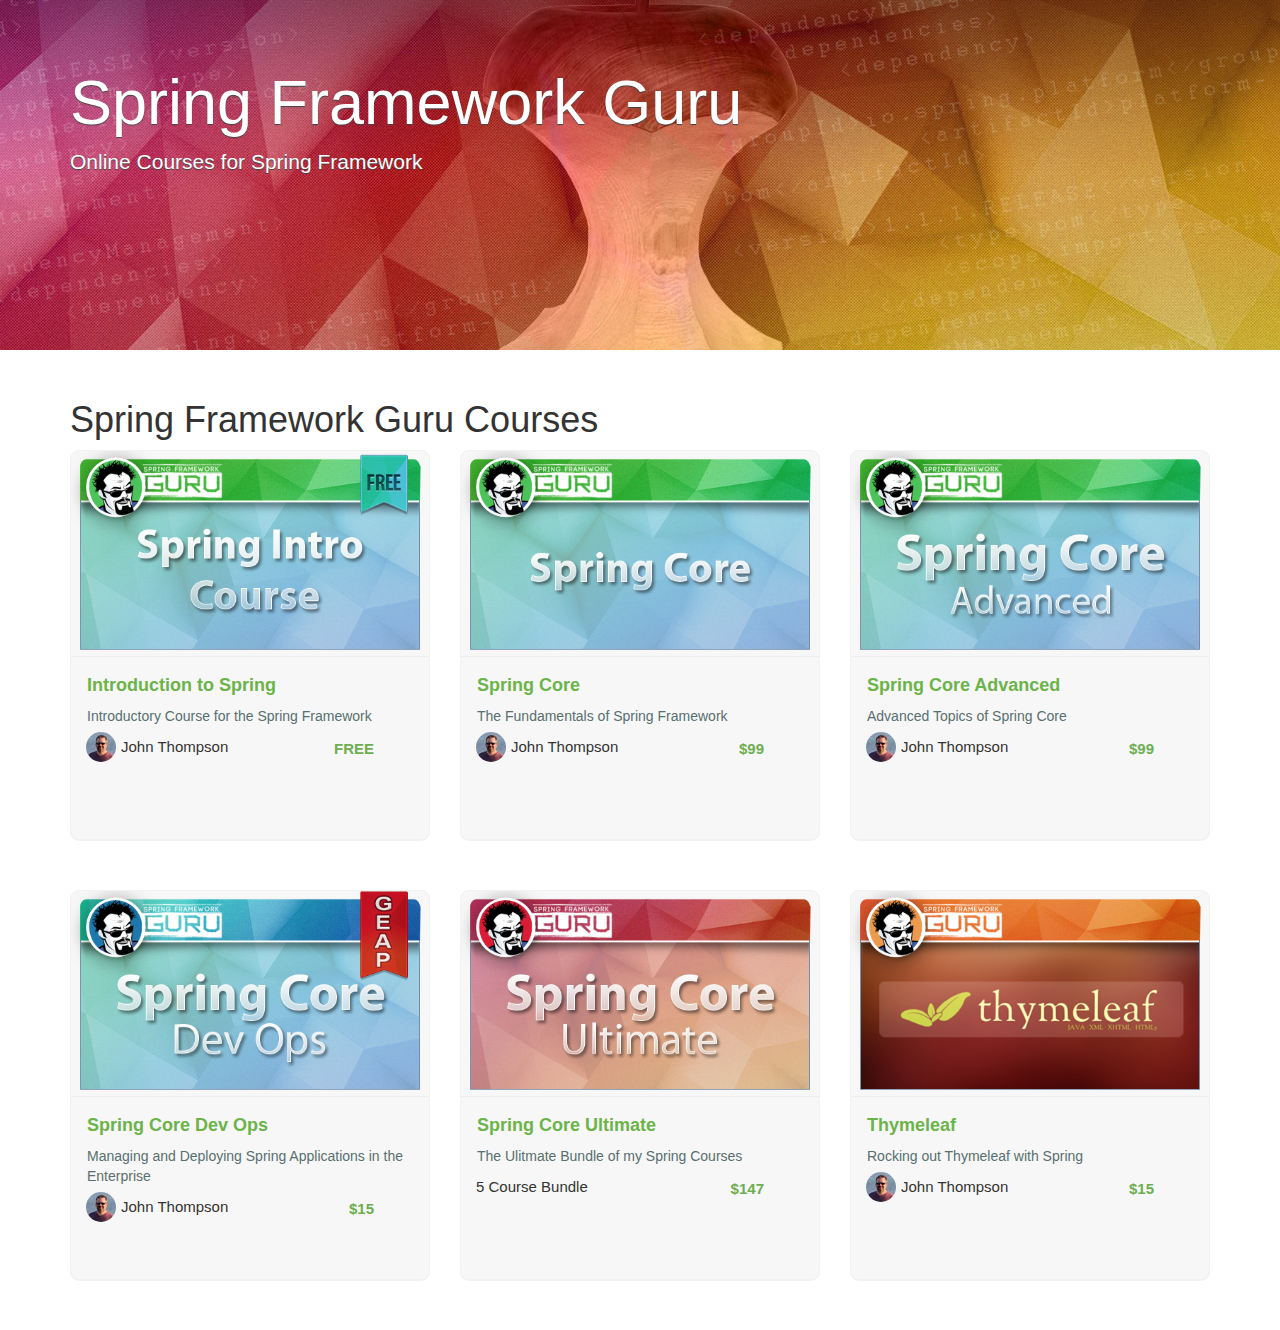
==== commit 0dfe26ff: "Merge remote-tracking branch 'origin/img-resource-code-assignment-finish' into feature/section-20" ====
--- a/src/main/resources/templates/index.html
+++ b/src/main/resources/templates/index.html
@@ -4,17 +4,23 @@
     <meta charset="UTF-8"/>
     <title>Spring Framework Guru Courses</title>
 
-    <link th:href="@{/css/bootstrap.css}" rel="stylesheet" media="screen"
+    <!--link th:href="@{/css/bootstrap.css}" rel="stylesheet" media="screen"
           th:href="@{/css/bootstrap-3.3.4-dist/css/bootstrap.min.css}"/>
 
     <script src="http://cdn.jsdelivr.net/webjars/jquery/2.1.4/jquery.min.js"
-            th:src="@{/js/jquery-2.1.4.min.js}"></script>
+            th:src="@{/js/jquery-2.1.4.min.js}"></script-->
+
+    <link href="../static/css/bootstrap-3.3.4-dist/css/bootstrap.min.css" rel="stylesheet" media="screen"
+            th:href="@{/css/bootstrap-3.3.4-dist/css/bootstrap.min.css}"/>
+
+    <script src="../static/js/jquery-2.1.4.min.js"
+          th:src="@{/js/jquery-2.1.4.min.js}"></script>
 
     <link th:href="@{/css/custom.css}" rel="stylesheet" media="screen"/>
 
     <style th:remove="all">
         .jumbotron {
-            background: url('https://d2vvqscadf4c1f.cloudfront.net/rGIBmJUAT46UuLPwXo3K_Fedora_Core_Ultimate2.jpg') no-repeat center center;
+            background: url('../static/images/SpringCoreJumbotron.jpg') no-repeat center center;
             height: 350px;
             color: white;
             text-shadow: #444 0 1px 1px;
@@ -129,6 +135,7 @@
             line-height: 30px;
         }
     </style>
+
 </head>
 <body>
 <div class="jumbotron">
@@ -153,7 +160,8 @@
                         <div class="col-lg-12">
                             <div class="course-box-image-container">
                                 <img role="presentation"
-                                     src="//d6xfpzo6h49n1.cloudfront.net/BXwTFNXDD4SjVt6H78-It1YgNj8=/fit-in/705x0/https://d2vvqscadf4c1f.cloudfront.net/scgeIJ9wRGGNWvK0jAld_ThumbFREE_01.png"
+                                     src="../static/images/SpringIntroThumb.png"
+                                     th:src="@{images/SpringIntroThumb.png}"
                                      class="course-box-image"/>
                             </div>
                             <div class="course-listing-title">
@@ -168,7 +176,8 @@
                 <div class="row course-listing-extra-info col-xs-12">
                     <div class="col-xs-8">
                         <img align="left" alt="John Thompson"
-                             src="//d6xfpzo6h49n1.cloudfront.net/aIKHFbsYXBCe0wY0jwCIdITOB5k=/30x30/https://d2vvqscadf4c1f.cloudfront.net/uZC7XjnzTMyJJeq5hShi_IMG_2800square.jpg"
+                             src="../static/images/instructor_jt.jpg"
+                             th:src="@{images/instructor_jt.jpg}"
                              class="img-circle"/>
                         <div class="small course-author-name">
                             John Thompson
@@ -189,7 +198,8 @@
                         <div class="col-lg-12">
                             <div class="course-box-image-container">
                                 <img role="presentation"
-                                     src="//d6xfpzo6h49n1.cloudfront.net/xmIEDF_cDxZz4E2mLiV5N52_yPo=/fit-in/705x0/https://d2vvqscadf4c1f.cloudfront.net/YnsFJMclS5aYmtiAMSX0_ThumbSPRINcore.png"
+                                     src="../static/images/SpringCoreThumb.png"
+                                     th:src="@{images/SpringCoreThumb.png}"
                                      class="course-box-image"/>
                             </div>
                             <div class="course-listing-title">
@@ -204,7 +214,8 @@
                 <div class="row course-listing-extra-info col-xs-12">
                     <div class="col-xs-8">
                         <img align="left" alt="John Thompson"
-                             src="//d6xfpzo6h49n1.cloudfront.net/aIKHFbsYXBCe0wY0jwCIdITOB5k=/30x30/https://d2vvqscadf4c1f.cloudfront.net/uZC7XjnzTMyJJeq5hShi_IMG_2800square.jpg"
+                             src="../static/images/instructor_jt.jpg"
+                             th:src="@{images/instructor_jt.jpg}"
                              class="img-circle"/>
                         <div class="small course-author-name">
                             John Thompson
@@ -225,7 +236,8 @@
                         <div class="col-lg-12">
                             <div class="course-box-image-container">
                                 <img role="presentation"
-                                     src="//d6xfpzo6h49n1.cloudfront.net/VcMKL8A-nGdHEgrHRy5bPuqFhtU=/fit-in/705x0/https://d2vvqscadf4c1f.cloudfront.net/fMahox0zTOW4gYkMMjmN_ThumbSPRINcoreAdv.png"
+                                     src="../static/images/SpringCoreAdvancedThumb.png"
+                                     th:src="@{images/SpringCoreAdvancedThumb.png}"
                                      class="course-box-image"/>
                             </div>
                             <div class="course-listing-title">
@@ -240,7 +252,8 @@
                 <div class="row course-listing-extra-info col-xs-12">
                     <div class="col-xs-8">
                         <img align="left" alt="John Thompson"
-                             src="//d6xfpzo6h49n1.cloudfront.net/aIKHFbsYXBCe0wY0jwCIdITOB5k=/30x30/https://d2vvqscadf4c1f.cloudfront.net/uZC7XjnzTMyJJeq5hShi_IMG_2800square.jpg"
+                             src="../static/images/instructor_jt.jpg"
+                             th:src="@{images/instructor_jt.jpg}"
                              class="img-circle"/>
                         <div class="small course-author-name">
                             John Thompson
@@ -264,7 +277,8 @@
                         <div class="col-lg-12">
                             <div class="course-box-image-container">
                                 <img role="presentation"
-                                     src="//d6xfpzo6h49n1.cloudfront.net/XPW5zGBgneHuCKQx52cNcAwsuBQ=/fit-in/705x0/https://d2vvqscadf4c1f.cloudfront.net/wc9ORhpRQUataALq2ejc_ThumbSPRINcoreDevOps2.png"
+                                     src="../static/images/SpringCoreDevOpsThumb.png"
+                                     th:src="@{images/SpringCoreDevOpsThumb.png}"
                                      class="course-box-image"/>
                             </div>
                             <div class="course-listing-title">
@@ -279,7 +293,8 @@
                 <div class="row course-listing-extra-info col-xs-12">
                     <div class="col-xs-8">
                         <img align="left" alt="John Thompson"
-                             src="//d6xfpzo6h49n1.cloudfront.net/aIKHFbsYXBCe0wY0jwCIdITOB5k=/30x30/https://d2vvqscadf4c1f.cloudfront.net/uZC7XjnzTMyJJeq5hShi_IMG_2800square.jpg"
+                             src="../static/images/instructor_jt.jpg"
+                             th:src="@{images/instructor_jt.jpg}"
                              class="img-circle"/>
                         <div class="small course-author-name">
                             John Thompson
@@ -301,7 +316,8 @@
                         <div class="col-lg-12">
                             <div class="course-box-image-container">
                                 <img role="presentation"
-                                     src="//d6xfpzo6h49n1.cloudfront.net/iM6y2WkaU8PWBuGAHtA3OKqT-4A=/fit-in/705x0/https://d2vvqscadf4c1f.cloudfront.net/DkBQKd4WQxWTCLnFwJCR_ThumbSPRINcoreUltimate.png"
+                                     src="../static/images/SpringCoreUltimateThumb.png"
+                                     th:src="@{images/SpringCoreUltimateThumb.png}"
                                      class="course-box-image"/>
                             </div>
                             <div class="course-listing-title">
@@ -334,7 +350,8 @@
                         <div class="col-lg-12">
                             <div class="course-box-image-container">
                                 <img role="presentation"
-                                     src="//d6xfpzo6h49n1.cloudfront.net/wH-V7RfYswB8Q95LIdGzx-QLxKk=/fit-in/705x0/https://d2vvqscadf4c1f.cloudfront.net/J8mqML4lQRmUmM4gdCW0_Thumb_Thymeleaf.png"
+                                     src="../static/images/ThymeleafThumb.png"
+                                     th:src="@{images/ThymeleafThumb.png}"
                                      class="course-box-image"/>
                             </div>
                             <div class="course-listing-title">
@@ -349,7 +366,8 @@
                 <div class="row course-listing-extra-info col-xs-12">
                     <div class="col-xs-8">
                         <img align="left" alt="John Thompson"
-                             src="//d6xfpzo6h49n1.cloudfront.net/aIKHFbsYXBCe0wY0jwCIdITOB5k=/30x30/https://d2vvqscadf4c1f.cloudfront.net/uZC7XjnzTMyJJeq5hShi_IMG_2800square.jpg"
+                             src="../static/images/instructor_jt.jpg"
+                             th:src="@{images/instructor_jt.jpg}"
                              class="img-circle"/>
                         <div class="small course-author-name">
                             John Thompson
